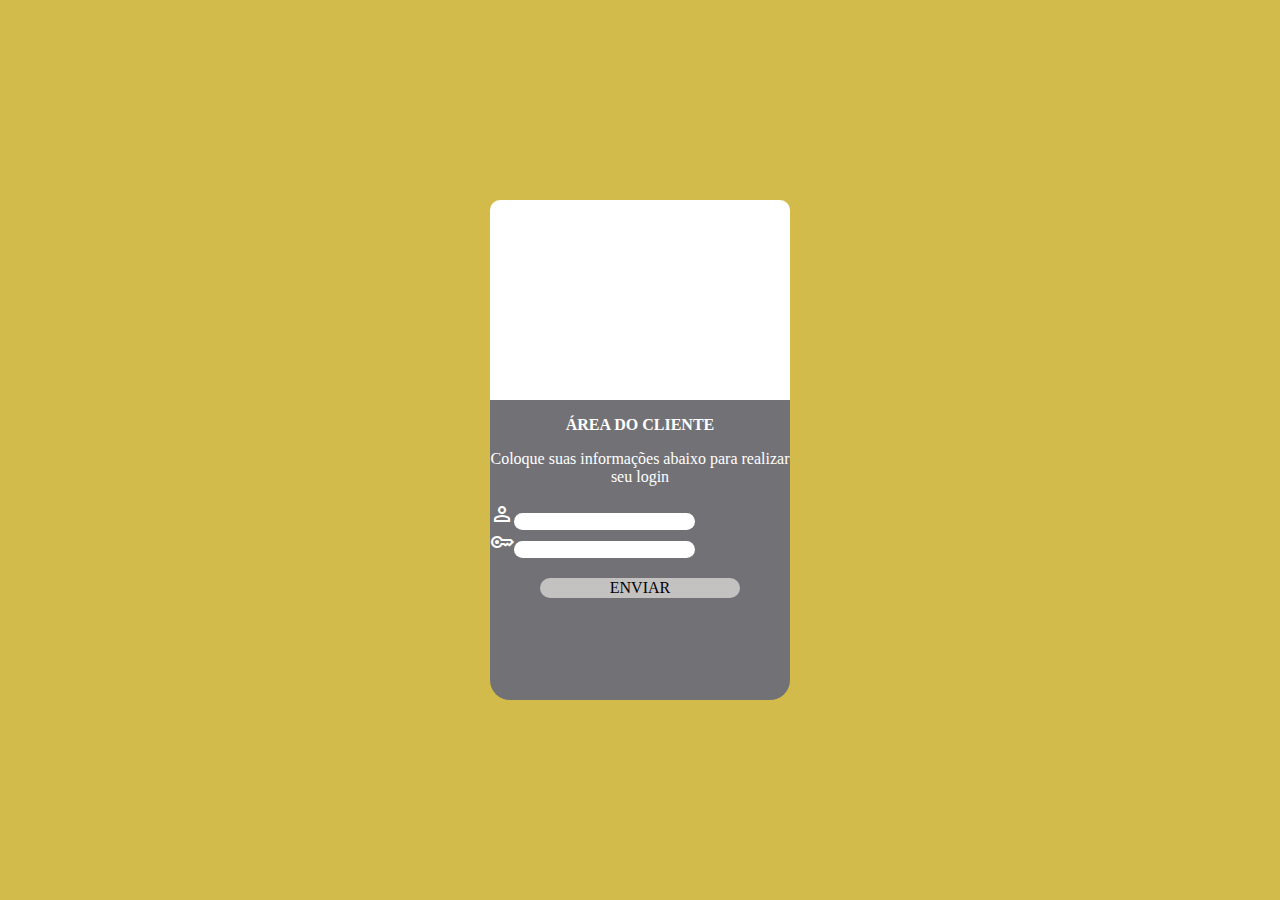
==== index.html @ acdbc8f9 "atualização" ====
<!DOCTYPE html>
<html lang="pt-br">
<head>
    <meta charset="UTF-8">
    <meta name="viewport" content="width=device-width, initial-scale=1.0">
    <link rel="stylesheet" href="estilos/style.css">
    <link rel="stylesheet" href="estilos/media-queries.css">
    <link rel="stylesheet" href="https://fonts.googleapis.com/css2?family=Material+Symbols+Outlined:opsz,wght,FILL,GRAD@24,400,0,0" />
    <title>Login Responsivo</title>
</head>
<body>
        <section class="login">
            <section class="logo">
                <div></div>
            </section>
            <section class="conteúdo">
                
                <p style="text-align: center; font-weight: bold; color: white;">ÁREA DO CLIENTE</p>
                <p style="text-align: center; color: white; ">Coloque suas informações abaixo para realizar seu login</p>
                </section>
                    <form>
                        <div class="campo"><i class="material-symbols-outlined">person</i><input type="email" name="gmail" id="igmail"><label for="igmail">LOGIN: </label></div>
                        <div class="campo"><span class="material-symbols-outlined">key</span><input type="password" name="senha" id="isenha"><label for="isenha">SENHA: </label></div>
                        <input type="submit" value="ENVIAR">
                    </form>
        </section>
    </main>
</body>
</html>
---- estilos/style.css ----
@charset "UTF-8";
 body{
    background-color:#d3bb4b ;
    font-family: "Kodchasan";
 }
 .login{
    position: absolute;
    top: 50%;
    left: 50%;
    transform: translate(-50%, -50%);
    width: 300px;
    height: 500px;
    border-radius: 20px;
    background-color:#727276;
 }
 .logo{
    background-color: white;
    border-top-right-radius: 10px;
    border-top-left-radius: 10px;
 }
 .logo div{
    margin: auto;
    width: 200px;
    height: 200px;
    background-image: url(../imagens/logo_color.png);
    background-position: center;
    background-size: contain;
    background-repeat: no-repeat;
 }
 .campo{
   display: block;
   color: white;
   margin: auto;
}
 .campo label{
   display: none;
 }
 .campo i{ 
 }
 .campo input[type=email]{
   margin: auto;
   border-radius: 100px;
   border: none;
}
.campo input[type=password]{
   margin: auto;
   border-radius: 100px;
   border: none;
}
form > input[type=submit]{
   display: block;
   margin: auto;
   margin-top: 20px;
   width: 200px;
   font-size: 1em;
   font-family: "Kodchasan";
   background-color: rgb(196, 193, 193);
   border-radius: 10px;
   border: none;
}
form input[type=submit]:hover{
   background-color: white;
   cursor: pointer;
}
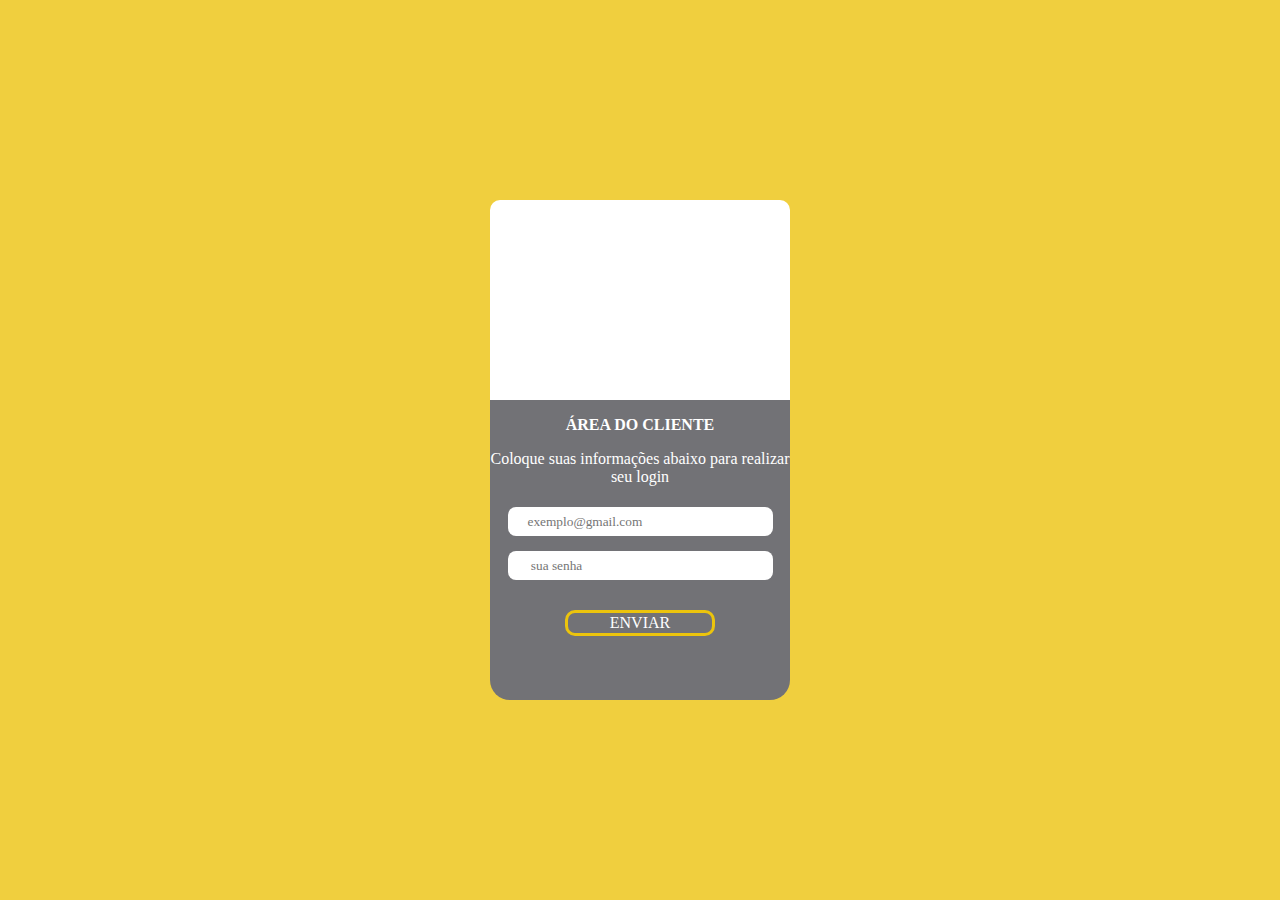
==== commit cf6463b3: "atualização" ====
--- a/index.html
+++ b/index.html
@@ -19,8 +19,8 @@
                 <p style="text-align: center; color: white; ">Coloque suas informações abaixo para realizar seu login</p>
                 </section>
                     <form>
-                        <div class="campo"><i class="material-symbols-outlined">person</i><input type="email" name="gmail" id="igmail"><label for="igmail">LOGIN: </label></div>
-                        <div class="campo"><span class="material-symbols-outlined">key</span><input type="password" name="senha" id="isenha"><label for="isenha">SENHA: </label></div>
+                        <div class="campo"><input type="email" name="gmail" id="igmail" placeholder="exemplo@gmail.com"><label for="igmail">LOGIN: </label></div>
+                        <div class="campo"><input type="password" name="senha" id="isenha" placeholder=" sua senha"><label for="isenha">SENHA: </label></div>
                         <input type="submit" value="ENVIAR">
                     </form>
         </section>
--- a/estilos/style.css
+++ b/estilos/style.css
@@ -1,6 +1,6 @@
 @charset "UTF-8";
  body{
-    background-color:#d3bb4b ;
+    background-color:#ecc30ccb ;
     font-family: "Kodchasan";
  }
  .login{
@@ -30,35 +30,43 @@
  .campo{
    display: block;
    color: white;
-   margin: auto;
+   text-align: center;
 }
  .campo label{
    display: none;
  }
- .campo i{ 
+ .campo input{
+   width: 250px;
+   height: 25px;
+   padding: 2px 5px 2px 10px;
+   margin-top: 5px;
+   margin-bottom: 10px;
+   border-radius: 8px;
+   border: none;
+   font-family: "Kodchasan";
+   font-weight: bold;
+   outline: 0;
  }
- .campo input[type=email]{
-   margin: auto;
-   border-radius: 100px;
-   border: none;
-}
-.campo input[type=password]{
-   margin: auto;
-   border-radius: 100px;
-   border: none;
-}
-form > input[type=submit]{
+ .campo input::placeholder{
+   padding-top: 5px;
+   padding-left: 10px;
+   font-family: "Kodchasan";
+   font-weight: lighter;
+ }
+ form > input[type=submit]{
+   color: white;
    display: block;
    margin: auto;
    margin-top: 20px;
-   width: 200px;
+   width: 150px;
    font-size: 1em;
    font-family: "Kodchasan";
-   background-color: rgb(196, 193, 193);
    border-radius: 10px;
-   border: none;
+   border: 3px solid #ecc40c ;
+   background-color: transparent;
 }
 form input[type=submit]:hover{
-   background-color: white;
+   background-color: #ecc40c;
+   color: #727276;
    cursor: pointer;
 }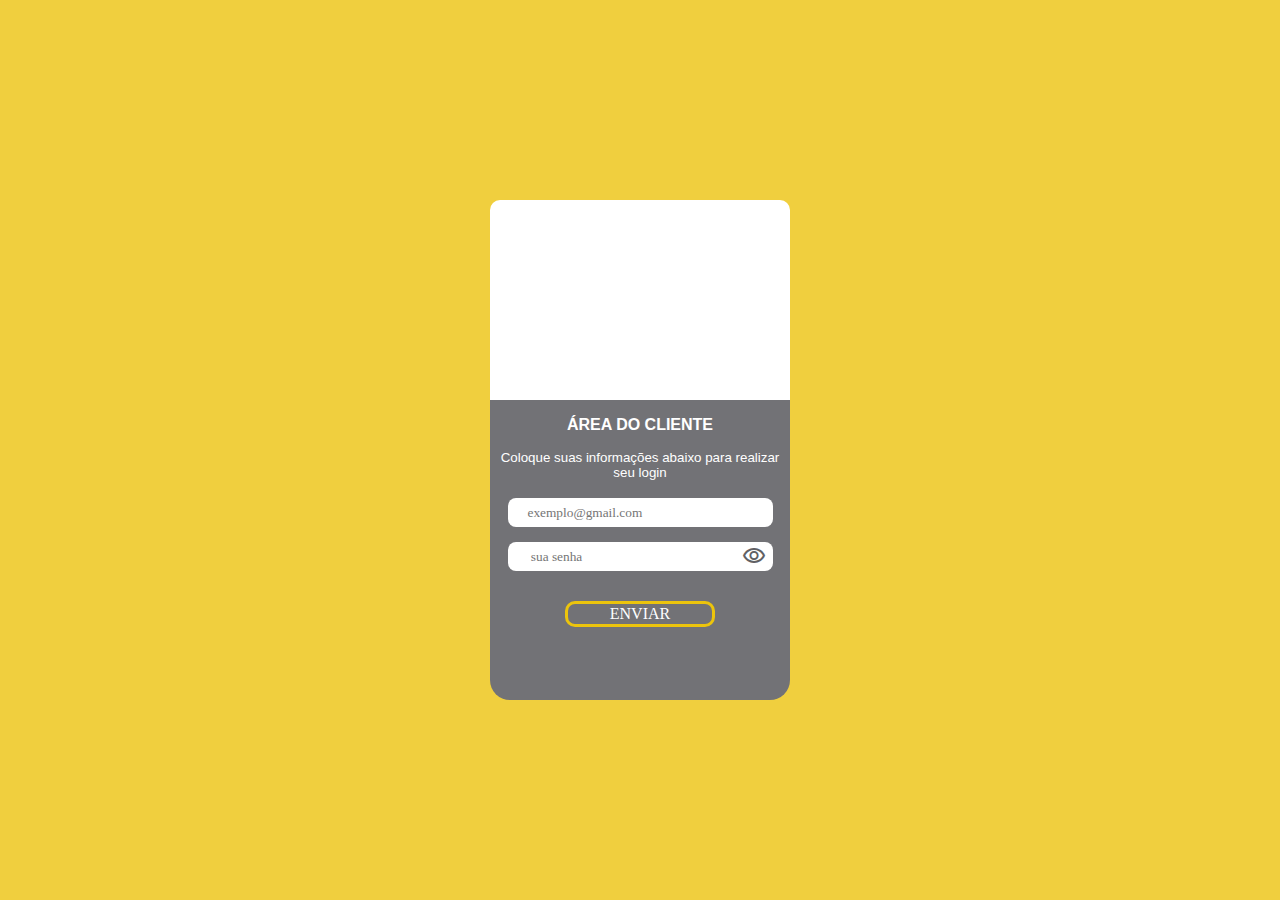
==== commit 8198430c: "atualização" ====
--- a/index.html
+++ b/index.html
@@ -16,11 +16,11 @@
             <section class="conteúdo">
                 
                 <p style="text-align: center; font-weight: bold; color: white;">ÁREA DO CLIENTE</p>
-                <p style="text-align: center; color: white; ">Coloque suas informações abaixo para realizar seu login</p>
+                <p style="text-align: center; color: white; font-size: smaller;">Coloque suas informações abaixo para realizar seu login</p>
                 </section>
                     <form>
                         <div class="campo"><input type="email" name="gmail" id="igmail" placeholder="exemplo@gmail.com"><label for="igmail">LOGIN: </label></div>
-                        <div class="campo"><input type="password" name="senha" id="isenha" placeholder=" sua senha"><label for="isenha">SENHA: </label></div>
+                        <div class="campo"><input type="password" name="senha" id="isenha" placeholder=" sua senha"><label for="isenha">SENHA: </label> <span class="material-symbols-outlined">visibility</span></div>
                         <input type="submit" value="ENVIAR">
                     </form>
         </section>
--- a/estilos/style.css
+++ b/estilos/style.css
@@ -1,7 +1,7 @@
 @charset "UTF-8";
  body{
     background-color:#ecc30ccb ;
-    font-family: "Kodchasan";
+    font-family: 'Kodchasan',sans-serif,monospace ;
  }
  .login{
     position: absolute;
@@ -53,6 +53,16 @@
    font-family: "Kodchasan";
    font-weight: lighter;
  }
+ .campo input[type=password]{
+   position: flex;
+ }
+ .campo span{
+   position: absolute;
+   right: 8%;
+   margin-top: 7px;
+   color: #616164;
+   cursor: pointer;
+ }
  form > input[type=submit]{
    color: white;
    display: block;
